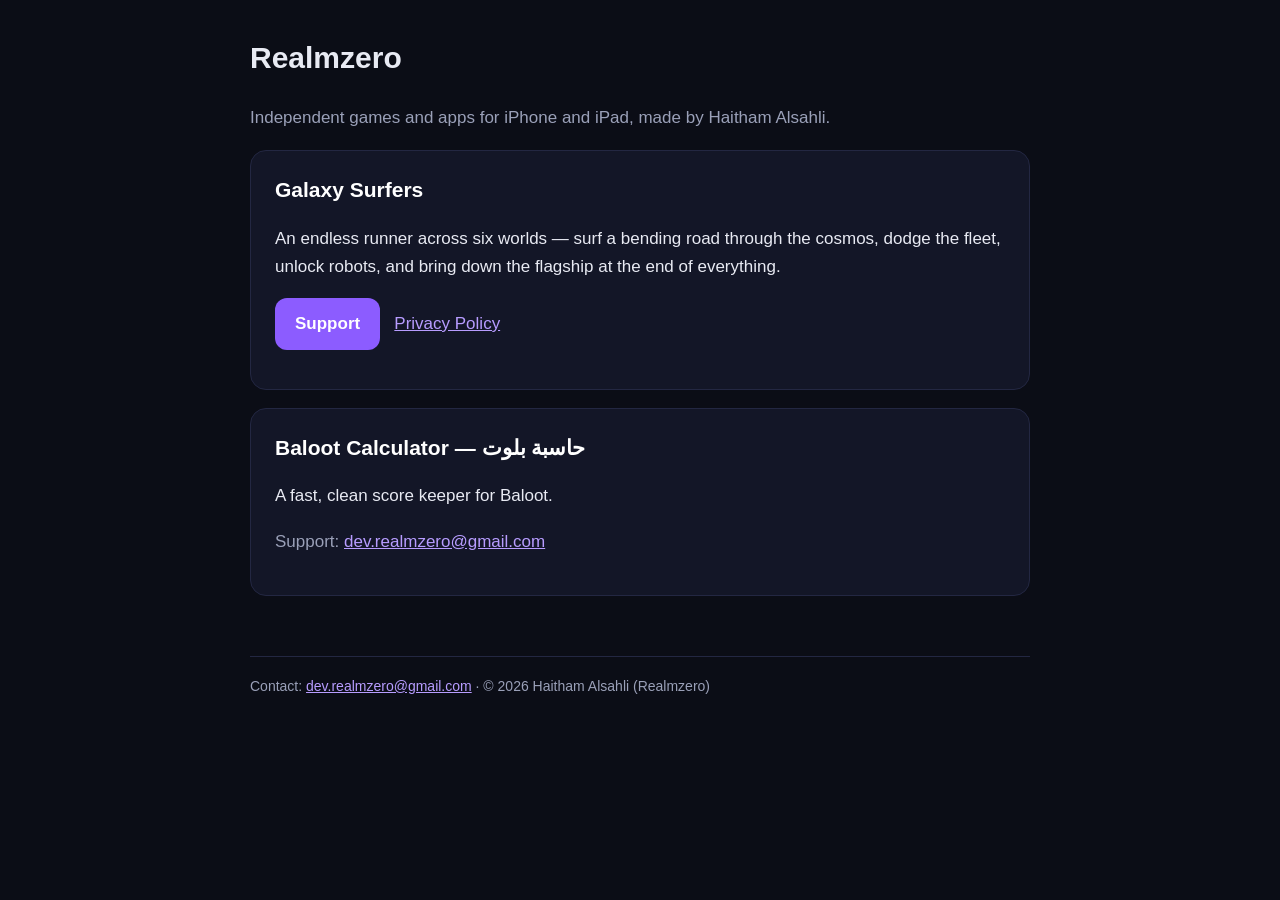
==== index.html @ 2041c502 "Add files via upload" ====
<!doctype html><html lang="en"><head><meta charset="utf-8"><meta name="viewport" content="width=device-width,initial-scale=1">
<title>Realmzero — Games & Apps</title><link rel="stylesheet" href="style.css"></head><body><div class="wrap">
<header><h1>Realmzero</h1></header>
<p class="mute">Independent games and apps for iPhone and iPad, made by Haitham Alsahli.</p>
<div class="card"><h2 style="margin-top:0">Galaxy Surfers</h2>
<p>An endless runner across six worlds — surf a bending road through the cosmos, dodge the fleet, unlock robots, and bring down the flagship at the end of everything.</p>
<p><a class="btn" href="galaxy-surfers-support.html">Support</a> &nbsp; <a href="galaxy-surfers-privacy.html">Privacy Policy</a></p></div>
<div class="card"><h2 style="margin-top:0">Baloot Calculator — حاسبة بلوت</h2>
<p>A fast, clean score keeper for Baloot.</p>
<p class="mute">Support: <a href="mailto:dev.realmzero@gmail.com">dev.realmzero@gmail.com</a></p></div>
<footer>Contact: <a href="mailto:dev.realmzero@gmail.com">dev.realmzero@gmail.com</a> · © 2026 Haitham Alsahli (Realmzero)</footer>
</div></body></html>
---- style.css ----
:root{--bg:#0b0d16;--card:#131627;--ink:#e8eaf3;--mute:#9aa0b8;--accent:#8c5cff;--accent2:#ff3d5a}
*{box-sizing:border-box}body{margin:0;background:var(--bg);color:var(--ink);font:17px/1.65 -apple-system,BlinkMacSystemFont,"Segoe UI",Roboto,Helvetica,Arial,sans-serif}
.wrap{max-width:820px;margin:0 auto;padding:40px 20px 80px}
header{display:flex;align-items:center;gap:14px;margin-bottom:28px}header img{width:56px;height:56px;border-radius:14px}
h1{font-size:30px;margin:0;line-height:1.2}h2{font-size:21px;margin:36px 0 10px;color:#fff}h3{font-size:17px;margin:22px 0 6px}
p,li{color:var(--ink)}.mute{color:var(--mute)}a{color:#b79cff}
.card{background:var(--card);border:1px solid #232742;border-radius:16px;padding:22px 24px;margin:18px 0}
.btn{display:inline-block;background:var(--accent);color:#fff;text-decoration:none;padding:12px 20px;border-radius:12px;font-weight:600}
footer{margin-top:60px;color:var(--mute);font-size:14px;border-top:1px solid #232742;padding-top:18px}
ul{padding-left:22px}code{background:#1b1f33;padding:2px 6px;border-radius:6px}
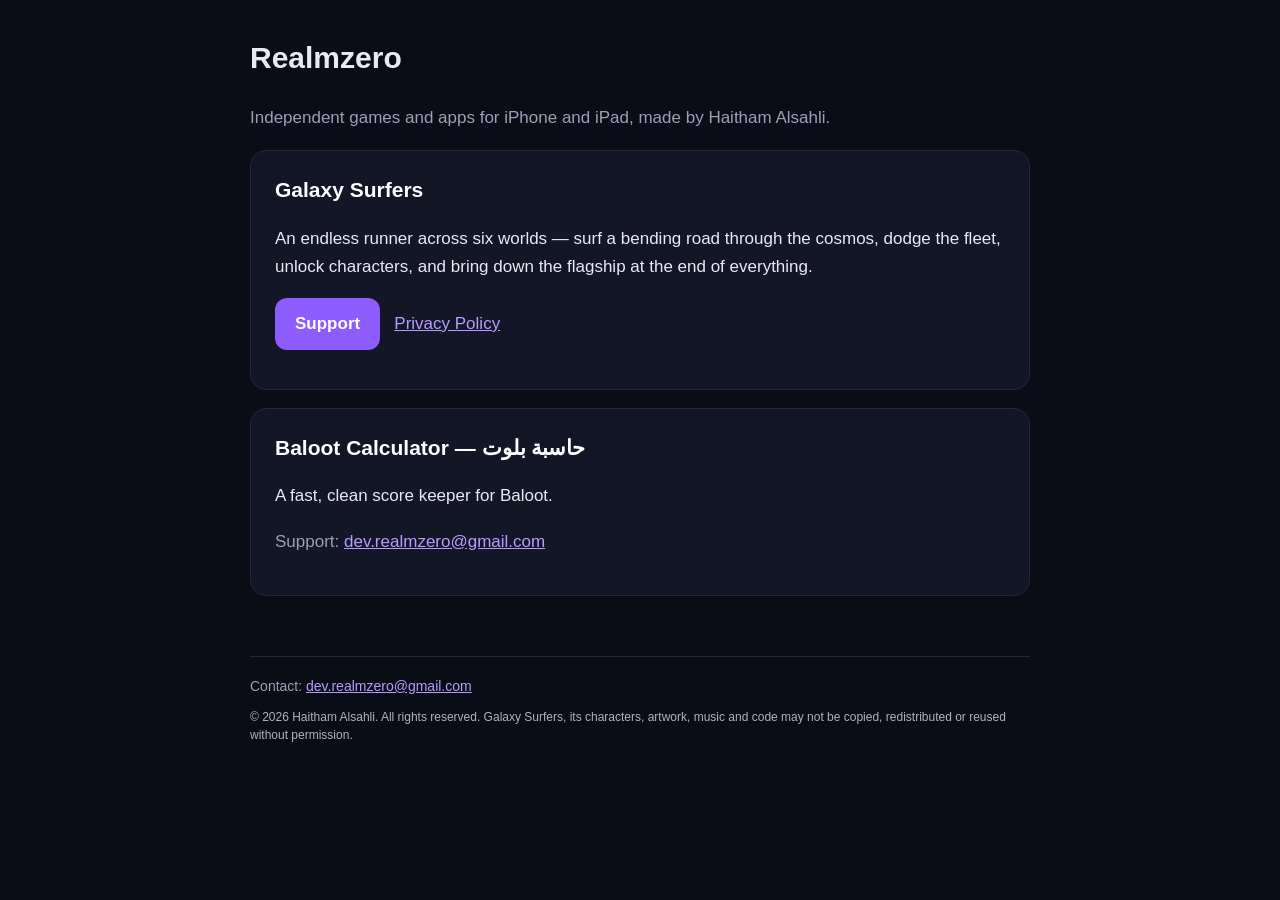
==== commit 05e0a129: "Add copyright notice" ====
--- a/index.html
+++ b/index.html
@@ -3,10 +3,10 @@
 <header><h1>Realmzero</h1></header>
 <p class="mute">Independent games and apps for iPhone and iPad, made by Haitham Alsahli.</p>
 <div class="card"><h2 style="margin-top:0">Galaxy Surfers</h2>
-<p>An endless runner across six worlds — surf a bending road through the cosmos, dodge the fleet, unlock robots, and bring down the flagship at the end of everything.</p>
+<p>An endless runner across six worlds — surf a bending road through the cosmos, dodge the fleet, unlock characters, and bring down the flagship at the end of everything.</p>
 <p><a class="btn" href="galaxy-surfers-support.html">Support</a> &nbsp; <a href="galaxy-surfers-privacy.html">Privacy Policy</a></p></div>
 <div class="card"><h2 style="margin-top:0">Baloot Calculator — حاسبة بلوت</h2>
 <p>A fast, clean score keeper for Baloot.</p>
 <p class="mute">Support: <a href="mailto:dev.realmzero@gmail.com">dev.realmzero@gmail.com</a></p></div>
-<footer>Contact: <a href="mailto:dev.realmzero@gmail.com">dev.realmzero@gmail.com</a> · © 2026 Haitham Alsahli (Realmzero)</footer>
+<footer>Contact: <a href="mailto:dev.realmzero@gmail.com">dev.realmzero@gmail.com</a><p class="legal">© 2026 Haitham Alsahli. All rights reserved. Galaxy Surfers, its characters, artwork, music and code may not be copied, redistributed or reused without permission.</p></footer>
 </div></body></html>
--- a/style.css
+++ b/style.css
@@ -7,4 +7,5 @@
 .card{background:var(--card);border:1px solid #232742;border-radius:16px;padding:22px 24px;margin:18px 0}
 .btn{display:inline-block;background:var(--accent);color:#fff;text-decoration:none;padding:12px 20px;border-radius:12px;font-weight:600}
 footer{margin-top:60px;color:var(--mute);font-size:14px;border-top:1px solid #232742;padding-top:18px}
+footer .legal{margin:10px 0 0;font-size:12px;line-height:1.5;opacity:.75}
 ul{padding-left:22px}code{background:#1b1f33;padding:2px 6px;border-radius:6px}
